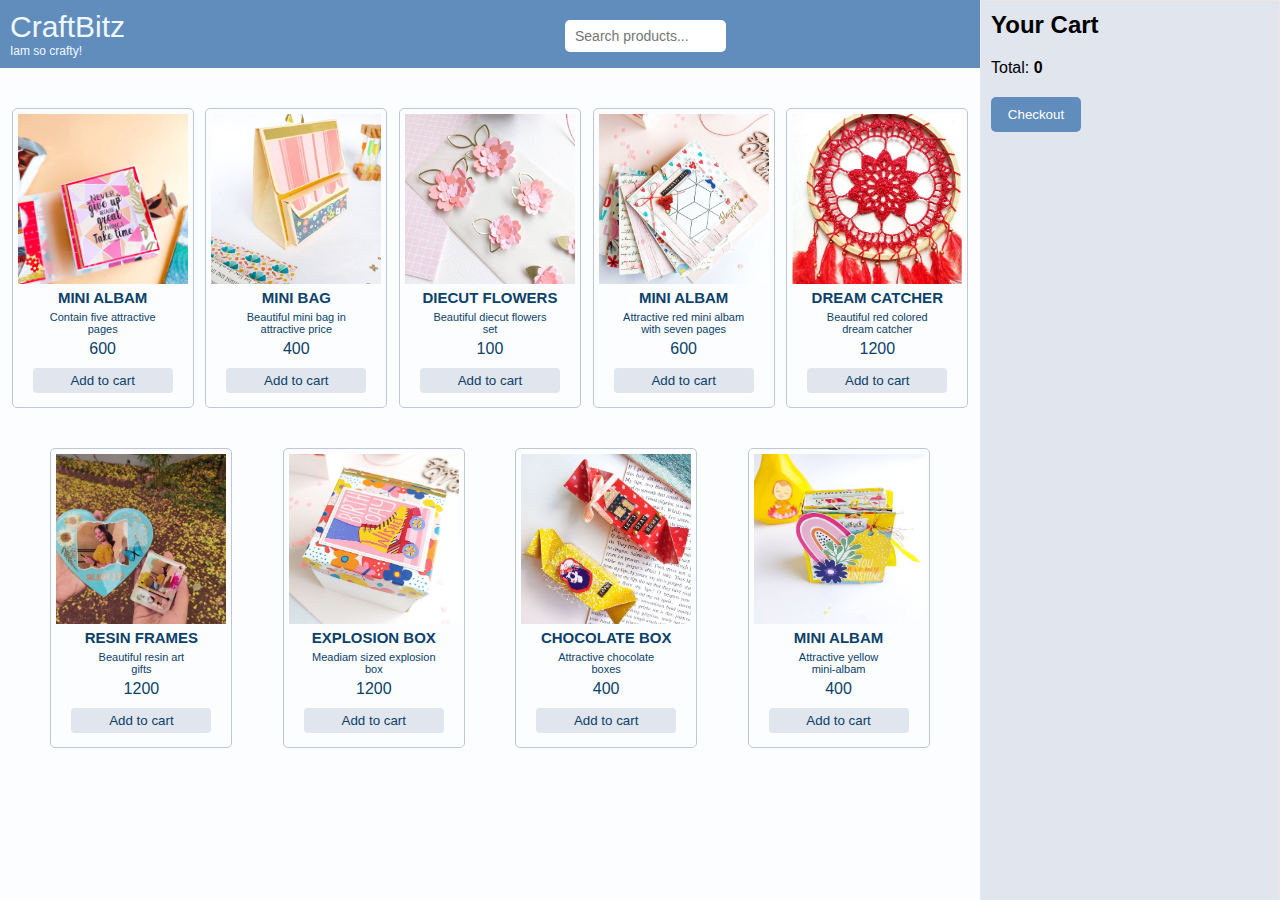
==== Assignment4/index.html @ 2774ca21 "updated" ====
<!DOCTYPE html>
<html lang="en">
<head>
    <meta charset="UTF-8">
    <meta name="viewport" content="width=device-width, initial-scale=1.0">
    <title>CraftBitz</title>
    <link rel="stylesheet" href="css/style.css">
    <script src="js/code.jquery.com_jquery-3.7.0.min.js"></script>
    <script src="js/script.js"></script>
</head>
<body>
    <header>
        <div class="heading">
            <div class="top">
                <h1 class="mainHeading">CraftBitz</h1>
                <p class="subHeading">Iam so crafty!</p></div>
            <div class="searchBar">
                <input type="text" id="searchInput" placeholder="Search products...">
            </div>
        </div>
    </header>
    <div class="container">
        <div class="list">
            <div class="listofImage">
                <div class="group">
                    <figure class="craftImage"><img src="images/miniAlbam.jpg" alt="image not found"></figure>
                    <h3>MINI ALBAM</h3>
                    <h5>Contain five attractive<br> pages</h5>
                    <p>600</p>
                    <button>Add to cart </button>
                </div>
                <div class="group">
                    <figure class="craftImage"><img src="images/miniBag.jpg" alt="image not found"></figure>
                    <h3>MINI BAG</h3>
                    <h5>Beautiful mini bag in <br>attractive price </h5>
                    <p>400</p>
                    <button>Add to cart </button>
                </div>
                <div class="group">
                    <figure class="craftImage"><img src="images/diecutFlower.jpeg" alt="image not found"></figure>
                    <h3>DIECUT FLOWERS</h3>
                    <h5>Beautiful diecut flowers <br>set</h5>
                    <p>100</p>
                    <button>Add to cart </button>
                </div>
                <div class="group">
                    <figure class="craftImage"><img src="images/largeAlbam.jpeg" alt="image not found"></figure>
                    <h3>MINI ALBAM</h3>
                    <h5>Attractive red mini albam <br>with seven pages </h5>
                    <p>600</p>
                    <button>Add to cart </button>
                </div>
                <div class="group">
                    <figure class="craftImage"><img src="images/dreamCatcher.jpg" alt="image not found"></figure>
                    <h3>DREAM CATCHER</h3>
                    <h5>Beautiful red colored <br>dream catcher</h5>
                    <p>1200</p>
                    <button>Add to cart </button>
                </div>
                <div class="group">
                    <figure class="craftImage"><img src="images/resin.jpeg" alt="image not found"></figure>
                    <h3>RESIN FRAMES</h3>
                    <h5>Beautiful resin art <br>gifts</h5>
                    <p>1200</p>
                    <button>Add to cart </button>
                </div>
                <div class="group">
                    <figure class="craftImage"><img src="images/ExpltnBox.jpeg" alt="image not found"></figure>
                    <h3>EXPLOSION BOX</h3>
                    <h5>Meadiam sized explosion <br>box </h5>
                    <p>1200</p>
                    <button>Add to cart </button>
                </div>
                <div class="group">
                    <figure class="craftImage"><img src="images/chcltbox.jpg" alt="image not found"></figure>
                    <h3>CHOCOLATE BOX</h3>
                    <h5>Attractive chocolate <br>boxes</h5>
                    <p>400</p>
                    <button>Add to cart </button>
                </div>
                <div class="group">
                    <figure class="craftImage"><img src="images/yellowAlbam.jpg" alt="image not found"></figure>
                    <h3>MINI ALBAM</h3>
                    <h5>Attractive yellow <br>mini-albam</h5>
                    <p>400</p>
                    <button>Add to cart </button>
                </div>
            </div>
            <div class="cartArea">
                <h2>Your Cart</h2>
                <ul class="cartItems"></ul>
                <p>Total: <span class="cartTotal">0</span></p>
                <button class="checkoutBtn">Checkout</button>
            </div>
            <p class="noMatches" >No matching products found!</p>
        </div>
    </div>
</body>
</html>
---- Assignment4/css/style.css ----
*{
    box-sizing: border-box;
    margin: 0; padding: 0;
}
body{
    background-color: rgb(252, 253, 255);
    font-family: 'Lucida Sans', 'Lucida Sans Regular', 'Lucida Grande', 'Lucida Sans Unicode', Geneva, Verdana, sans-serif;
}
.container{
    max-width: 1300px;
    margin: auto;
}
header{
    width: 100%;
    padding: 10px;
    background-color: #618dbd;
    margin-bottom: 40px;
}
.heading{
    display: flex;
    justify-content: space-between;
    max-width: 1300px;
    margin: 0 auto;
}
.mainHeading, .subHeading{
    color: aliceblue;
}
.mainHeading{
    font-size: 30px;
    color: aliceblue;
    font-family: 'Gill Sans', 'Gill Sans MT', Calibri, 'Trebuchet MS', sans-serif;
    font-weight: 400;
}
.subHeading{
    font-size: 12px;
}
.searchBar {
    position: relative;
    right: 40%; 
    top: 10px;
}
#searchInput {
    width: 80%; 
    padding: 8px 10px;  
    font-size: 14px; 
    border: navajowhite;
    border-radius: 5px;
}
.noMatches {
    color: #d9534f;
    display: none;
    text-align: center;
}
.list{
    margin-right: 300px;
}
.listofImage{
    display: flex;
    flex-wrap: wrap;
    justify-content: space-evenly;
}
.group{
    height: 300px;
    margin-bottom: 40px;
    border-radius: 5px;
    display: flex;
    flex-direction: column;
    border: 1px solid rgb(192, 198, 216);
}
.craftImage{
    width: 180px;
    height: 180px;
}
.craftImage img{
    width: 100%;
    height: 100%;
    object-fit: cover;
    padding: 5px;
}
.group button{
    padding: 5px 10px;
    margin: 10px 20px;
    border: #618dbd;
    border-radius: 4px;
    background-color: #e1e5ed;
}
.decrementBtn, .incrementBtn{
    border: #618dbd;
    border-radius: 4px;
    background-color: #e1e5ed;
    width: 30px; height: 20px;
}
.checkoutBtn{
    width: 90px; height: 35px;
    border-radius: 5px;
    margin: 20px 0;
}
button:hover {
    background-color: #bfcde9;
}
.group h3 ,.group h5, .group p, button{
    color: rgb(11, 65, 106);
    text-align: center;
}
.group h3{
    font-size: 15px;
}
.group h5{
    font-size: 11px;
    margin: 5px 0;
    font-weight: 200;
}
.cartArea {
    border: 1px solid #ede8e8;
    padding: 10px;
    width: 300px;
    position: fixed;
    top: 0;
    right: 0;
    height: 100%;
    background-color: #e1e5ed;
    /* overflow-y: scroll; */
}
.cartItems {
    margin-top: 20px;
    font-size: 13px;
}
.cartItems li {
    display: flex;
    justify-content: space-between;
    margin-bottom: 10px;
}
.cartTotal {
    font-weight: bold;
}
.checkoutBtn {
    background-color: #618dbd;
    color: white;
    border: none;
    padding: 5px 10px;
    cursor: pointer;
}
.checkoutBtn:hover{
    color: #2b5c92;
}
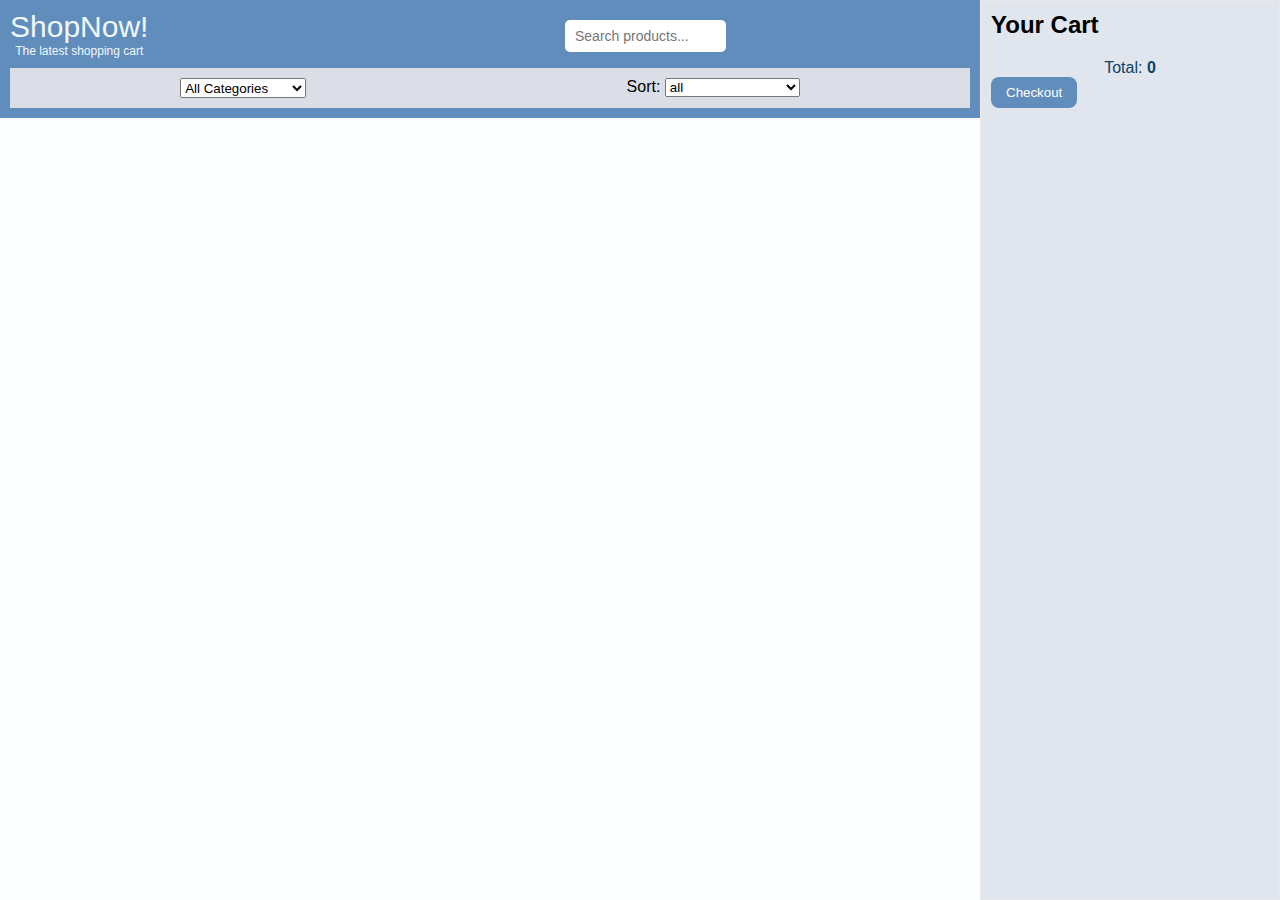
==== commit 64736211: "updated" ====
--- a/Assignment4/index.html
+++ b/Assignment4/index.html
@@ -9,91 +9,49 @@
     <script src="js/script.js"></script>
 </head>
 <body>
-    <header>
-        <div class="heading">
-            <div class="top">
-                <h1 class="mainHeading">CraftBitz</h1>
-                <p class="subHeading">Iam so crafty!</p></div>
-            <div class="searchBar">
-                <input type="text" id="searchInput" placeholder="Search products...">
-            </div>
-        </div>
-    </header>
-    <div class="container">
-        <div class="list">
-            <div class="listofImage">
-                <div class="group">
-                    <figure class="craftImage"><img src="images/miniAlbam.jpg" alt="image not found"></figure>
-                    <h3>MINI ALBAM</h3>
-                    <h5>Contain five attractive<br> pages</h5>
-                    <p>600</p>
-                    <button>Add to cart </button>
+        <header>
+            <nav>
+                <div class="heading">
+                    <h1 class="mainHeading">ShopNow!</h1>
+                    <p class="subHeading">The latest shopping cart</p>
                 </div>
-                <div class="group">
-                    <figure class="craftImage"><img src="images/miniBag.jpg" alt="image not found"></figure>
-                    <h3>MINI BAG</h3>
-                    <h5>Beautiful mini bag in <br>attractive price </h5>
-                    <p>400</p>
-                    <button>Add to cart </button>
+                <div class="searchBar">
+                    <input type="text" id="searchInput" placeholder="Search products...">
                 </div>
-                <div class="group">
-                    <figure class="craftImage"><img src="images/diecutFlower.jpeg" alt="image not found"></figure>
-                    <h3>DIECUT FLOWERS</h3>
-                    <h5>Beautiful diecut flowers <br>set</h5>
-                    <p>100</p>
-                    <button>Add to cart </button>
-                </div>
-                <div class="group">
-                    <figure class="craftImage"><img src="images/largeAlbam.jpeg" alt="image not found"></figure>
-                    <h3>MINI ALBAM</h3>
-                    <h5>Attractive red mini albam <br>with seven pages </h5>
-                    <p>600</p>
-                    <button>Add to cart </button>
-                </div>
-                <div class="group">
-                    <figure class="craftImage"><img src="images/dreamCatcher.jpg" alt="image not found"></figure>
-                    <h3>DREAM CATCHER</h3>
-                    <h5>Beautiful red colored <br>dream catcher</h5>
-                    <p>1200</p>
-                    <button>Add to cart </button>
-                </div>
-                <div class="group">
-                    <figure class="craftImage"><img src="images/resin.jpeg" alt="image not found"></figure>
-                    <h3>RESIN FRAMES</h3>
-                    <h5>Beautiful resin art <br>gifts</h5>
-                    <p>1200</p>
-                    <button>Add to cart </button>
-                </div>
-                <div class="group">
-                    <figure class="craftImage"><img src="images/ExpltnBox.jpeg" alt="image not found"></figure>
-                    <h3>EXPLOSION BOX</h3>
-                    <h5>Meadiam sized explosion <br>box </h5>
-                    <p>1200</p>
-                    <button>Add to cart </button>
-                </div>
-                <div class="group">
-                    <figure class="craftImage"><img src="images/chcltbox.jpg" alt="image not found"></figure>
-                    <h3>CHOCOLATE BOX</h3>
-                    <h5>Attractive chocolate <br>boxes</h5>
-                    <p>400</p>
-                    <button>Add to cart </button>
-                </div>
-                <div class="group">
-                    <figure class="craftImage"><img src="images/yellowAlbam.jpg" alt="image not found"></figure>
-                    <h3>MINI ALBAM</h3>
-                    <h5>Attractive yellow <br>mini-albam</h5>
-                    <p>400</p>
-                    <button>Add to cart </button>
+            </nav>
+            <div class="scndNav">
+                <select id="categoryFilter">
+                    <option value="all">All Categories</option>
+                    <option value="smartphones">Smartphones</option>
+                    <option value="laptops">Laptops</option>
+                    <option value="fragrances">Fragrances</option>
+                    <option value="skincare">Skincare</option>
+                    <option value="groceries">Groceries</option>
+                    <option value="home-decoration">Home Decoration</option>
+                </select>
+    
+                <div id="sortDropdown">
+                    <label for="sortPoints">Sort:</label>
+                    <select id="sortPoints">
+                        <option value="all">all</option>
+                        <option value="priceLowToHigh">Price - Low to High</option>
+                        <option value="priceHighToLow">Price - High to Low</option>
+                        <option value="rating">Rating</option>
+                    </select>
                 </div>
             </div>
-            <div class="cartArea">
-                <h2>Your Cart</h2>
-                <ul class="cartItems"></ul>
-                <p>Total: <span class="cartTotal">0</span></p>
-                <button class="checkoutBtn">Checkout</button>
+        </header>
+        <div class="container">
+            <div class="list">
+                <div class="allProducts"></div>
+                <div class="cartArea">
+                    <h2>Your Cart</h2>
+                    <ul class="cartItems"></ul>
+                    <p>Total: <span class="cartTotal">0</span></p>
+                    <button class="checkoutBtn">Checkout</button>
+                </div>
             </div>
             <p class="noMatches" >No matching products found!</p>
         </div>
-    </div>
 </body>
 </html>--- a/Assignment4/css/style.css
+++ b/Assignment4/css/style.css
@@ -14,9 +14,8 @@
     width: 100%;
     padding: 10px;
     background-color: #618dbd;
-    margin-bottom: 40px;
 }
-.heading{
+nav{
     display: flex;
     justify-content: space-between;
     max-width: 1300px;
@@ -51,61 +50,27 @@
     display: none;
     text-align: center;
 }
-.list{
+.scndNav{
+    background-color: #dbdee6;
+    height: 40px;
+    padding: 10px;
     margin-right: 300px;
-}
-.listofImage{
+    margin-top: 10px;
     display: flex;
-    flex-wrap: wrap;
-    justify-content: space-evenly;
-}
-.group{
-    height: 300px;
-    margin-bottom: 40px;
-    border-radius: 5px;
-    display: flex;
-    flex-direction: column;
-    border: 1px solid rgb(192, 198, 216);
-}
-.craftImage{
-    width: 180px;
-    height: 180px;
-}
-.craftImage img{
-    width: 100%;
-    height: 100%;
-    object-fit: cover;
-    padding: 5px;
-}
-.group button{
-    padding: 5px 10px;
-    margin: 10px 20px;
-    border: #618dbd;
-    border-radius: 4px;
-    background-color: #e1e5ed;
-}
-.decrementBtn, .incrementBtn{
-    border: #618dbd;
-    border-radius: 4px;
-    background-color: #e1e5ed;
-    width: 30px; height: 20px;
-}
-.checkoutBtn{
-    width: 90px; height: 35px;
-    border-radius: 5px;
-    margin: 20px 0;
+    justify-content: space-around;
 }
 button:hover {
     background-color: #bfcde9;
 }
-.group h3 ,.group h5, .group p, button{
+h3 ,h5, p, button{
     color: rgb(11, 65, 106);
     text-align: center;
 }
-.group h3{
-    font-size: 15px;
+h3{
+    font-size: 18px;
+    padding-top: 20px;
 }
-.group h5{
+h5{
     font-size: 11px;
     margin: 5px 0;
     font-weight: 200;
@@ -119,7 +84,6 @@
     right: 0;
     height: 100%;
     background-color: #e1e5ed;
-    /* overflow-y: scroll; */
 }
 .cartItems {
     margin-top: 20px;
@@ -137,9 +101,48 @@
     background-color: #618dbd;
     color: white;
     border: none;
-    padding: 5px 10px;
+    padding: 8px 15px;
     cursor: pointer;
+    border-radius: 8px;
 }
 .checkoutBtn:hover{
     color: #2b5c92;
 }
+.allProducts{
+    display: flex;
+    flex-wrap: wrap;
+}
+.imageContainer{
+    width: 370px;
+    height: 200px;
+    display: flex;
+    justify-content: center; 
+    overflow-x: auto; 
+    white-space: nowrap; 
+    margin-top: 10px; 
+}
+.imageContainer img{
+    width: 100%;
+    height: 100%;
+    object-fit: cover;
+    justify-content: center;
+}
+.cartBtn{
+    background-color: #618dbd;
+    border: #bfcde9;
+    color: white;
+    width: 100px;
+    height: 30px;
+    border-radius: 6px;
+}
+.productDetail{
+    border: 1px solid #2b5c92;
+    margin: 20px 40px 20px 0;
+    width: 400px;
+    text-align: center;
+    padding: 10px;
+}
+.productDetail button{
+    padding: 5px 10px;
+    margin: 10px;
+}